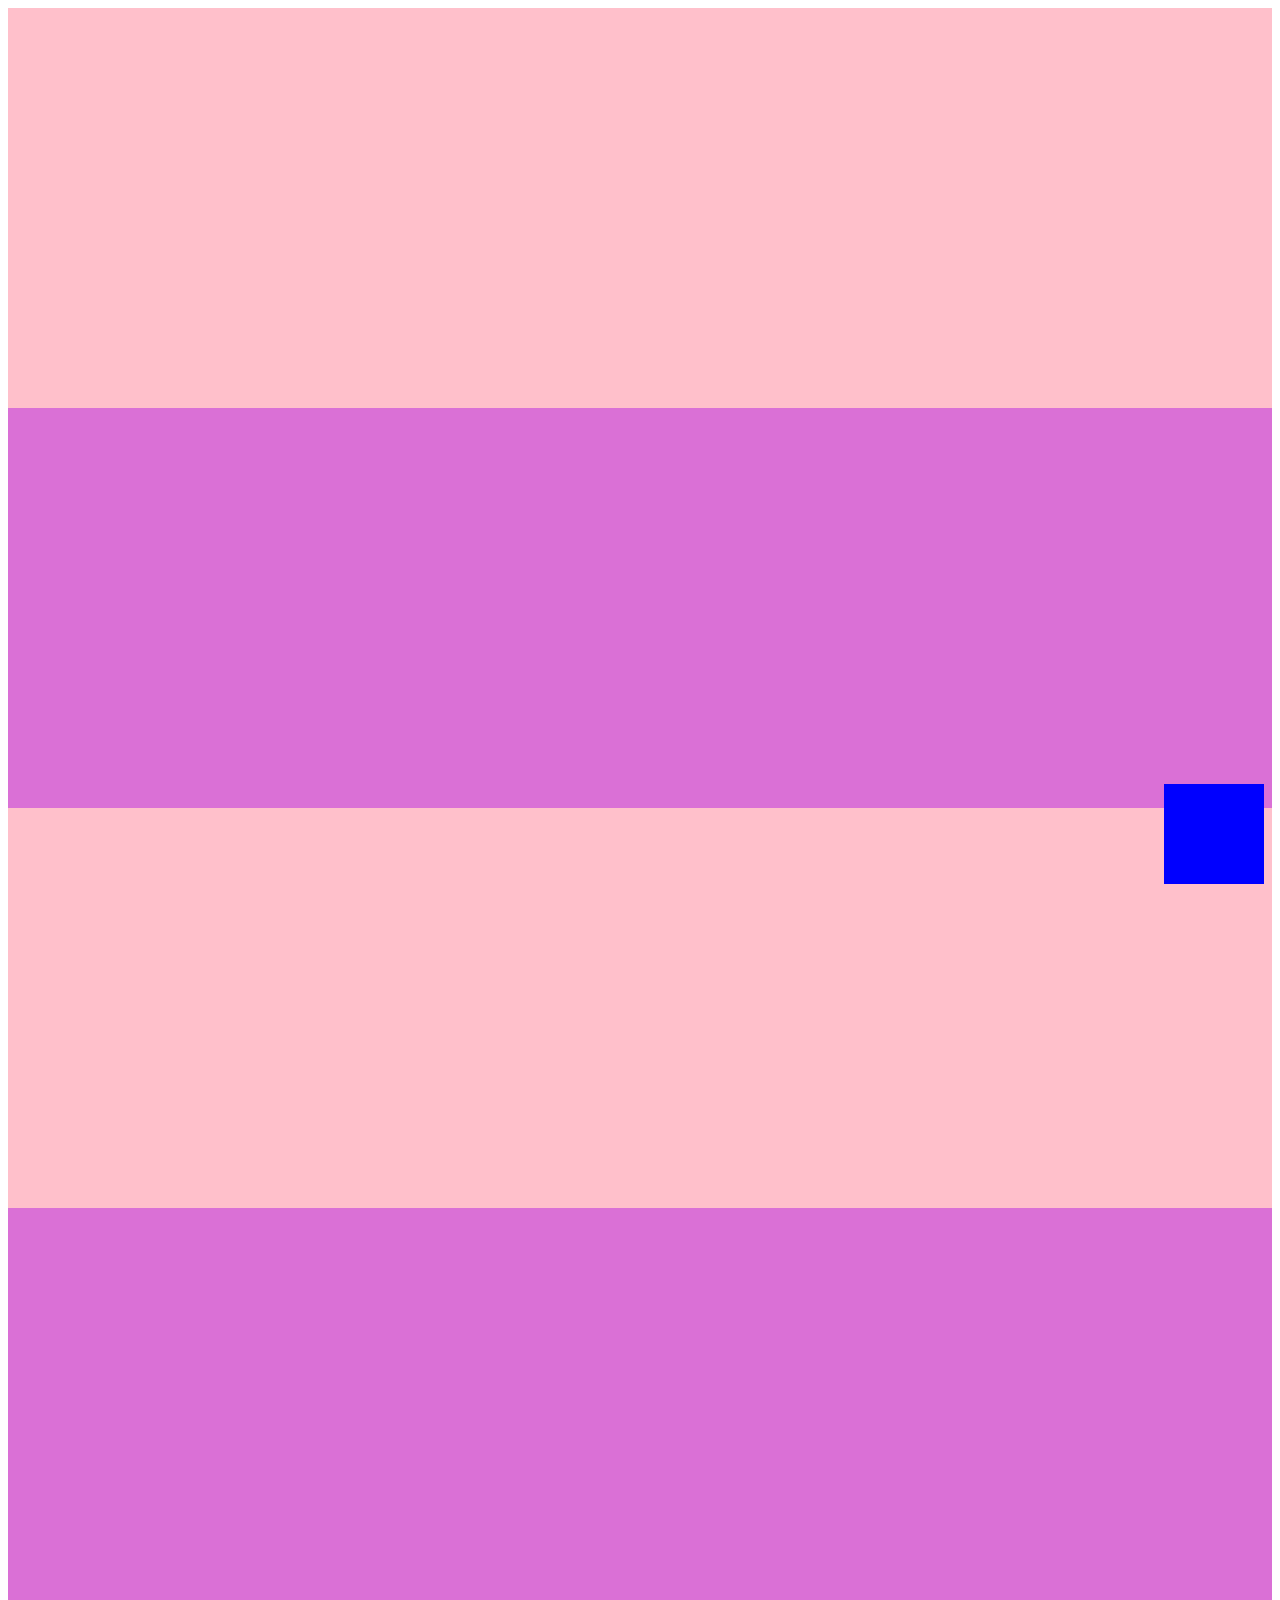
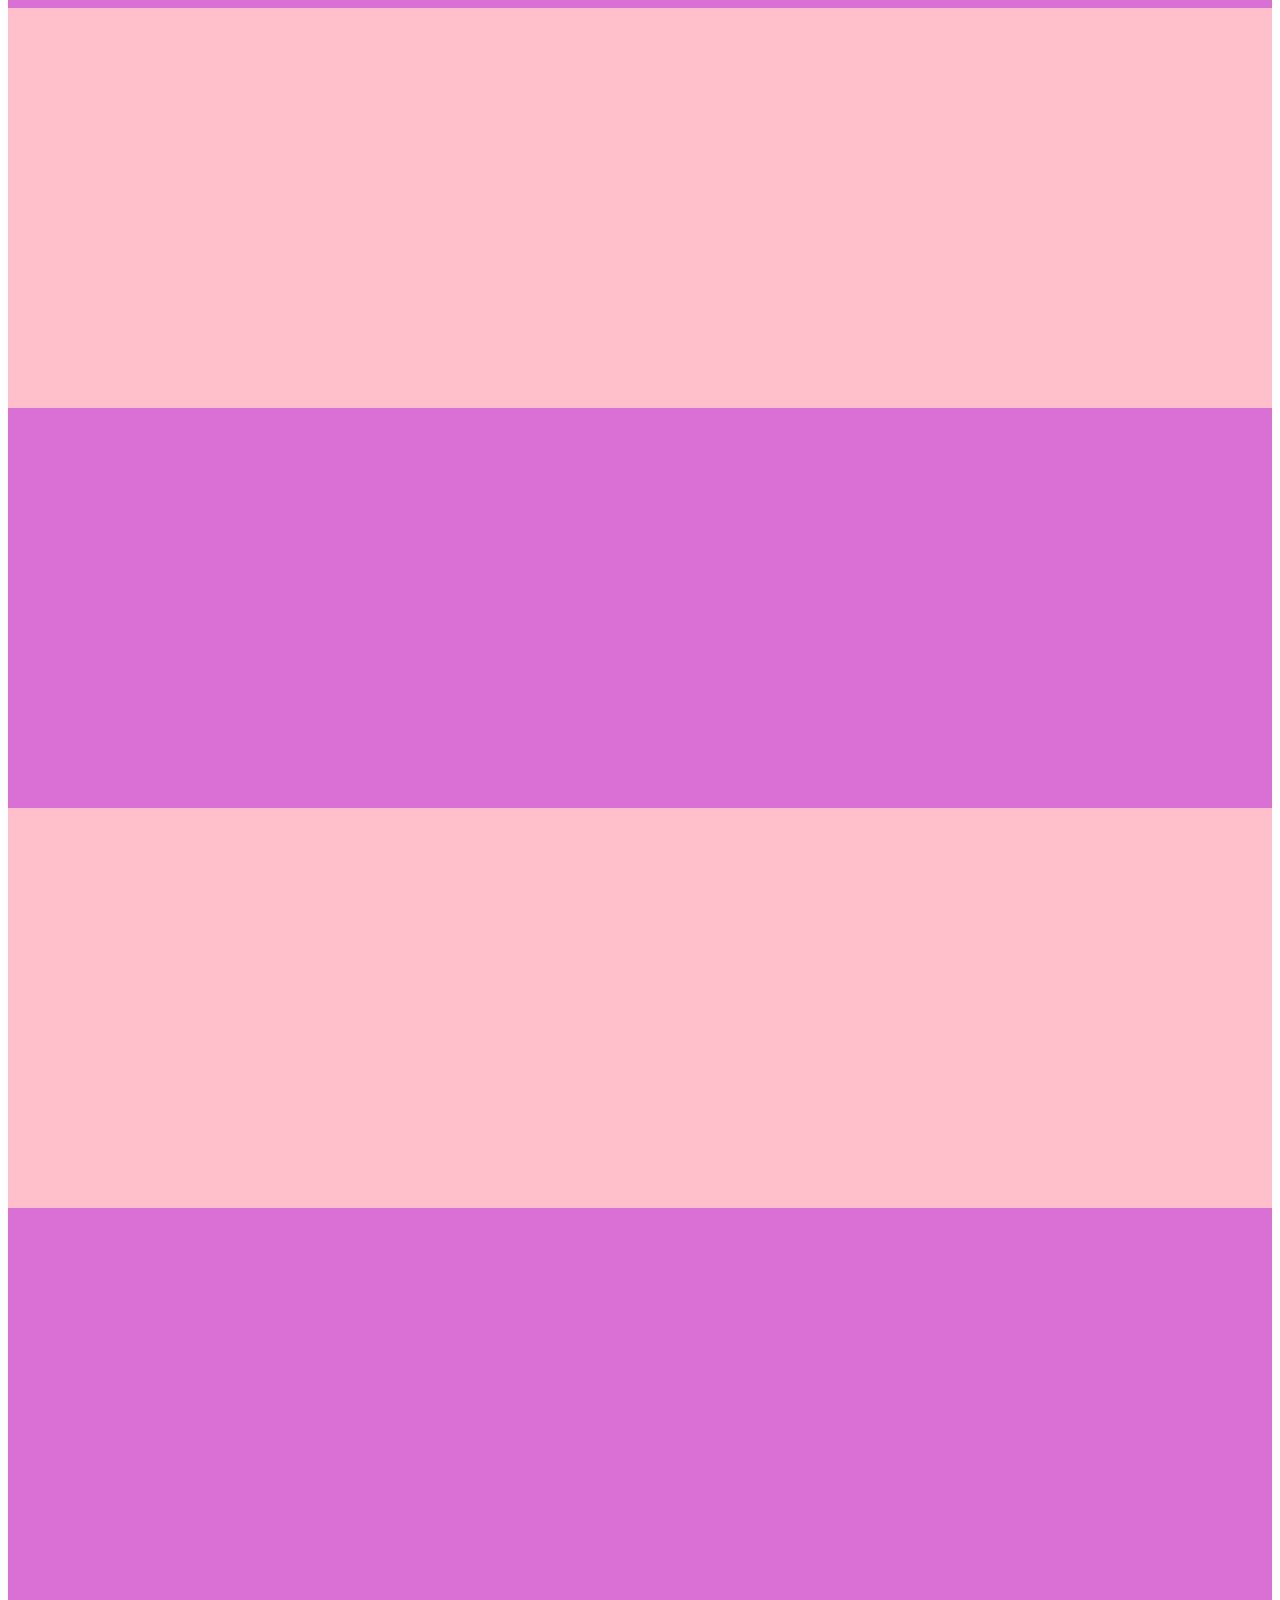
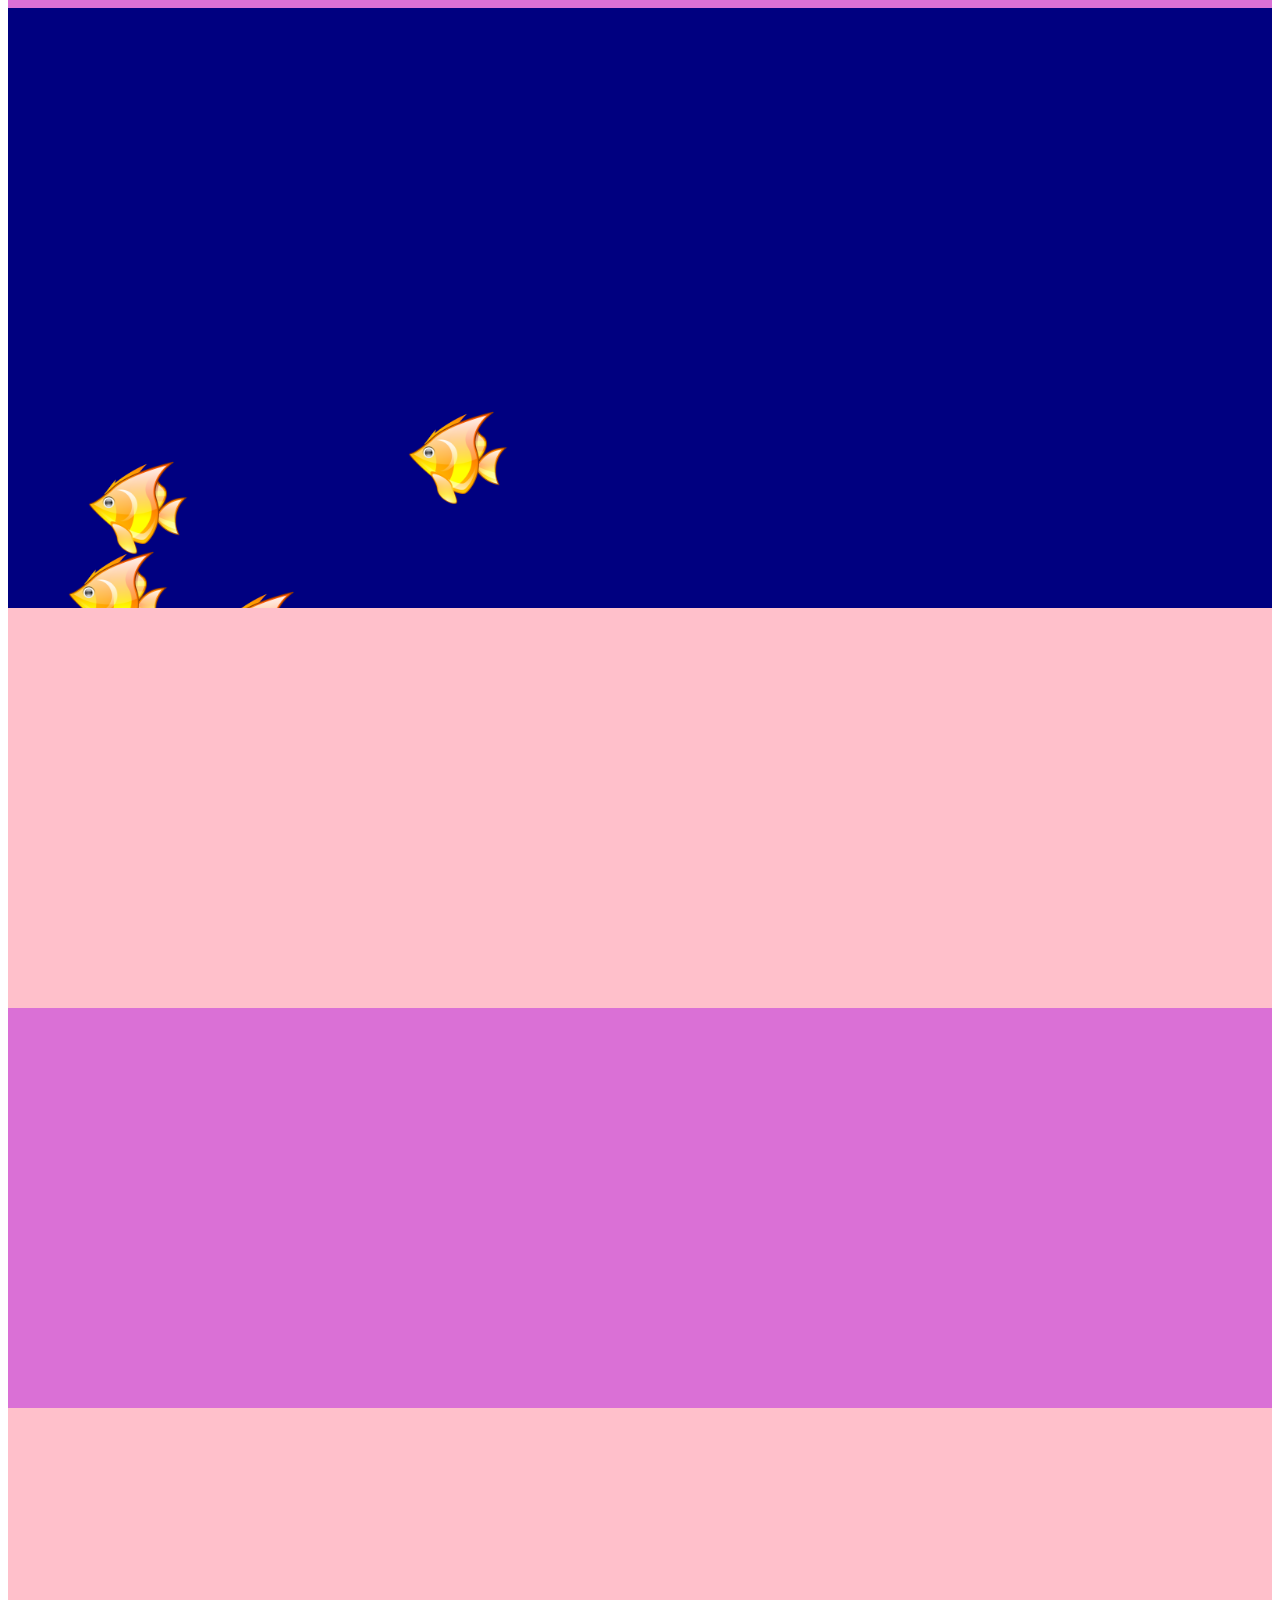
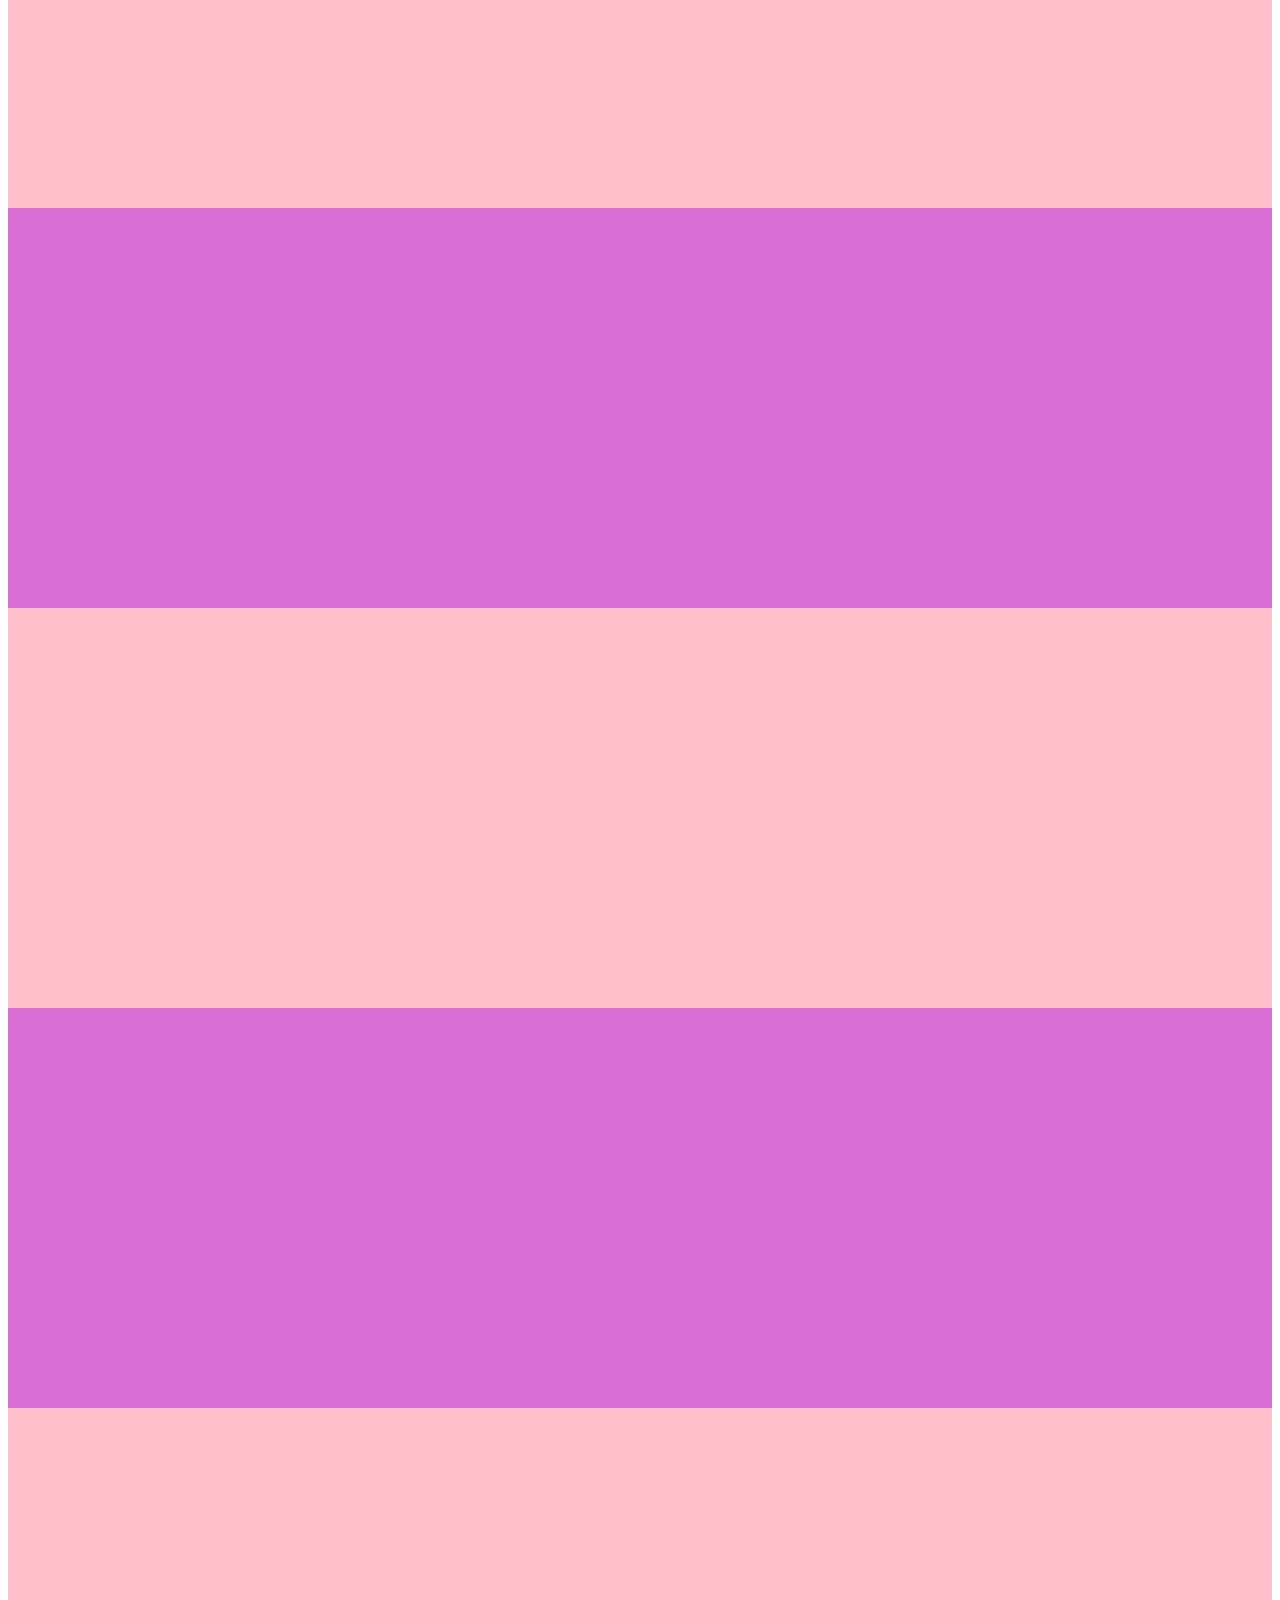
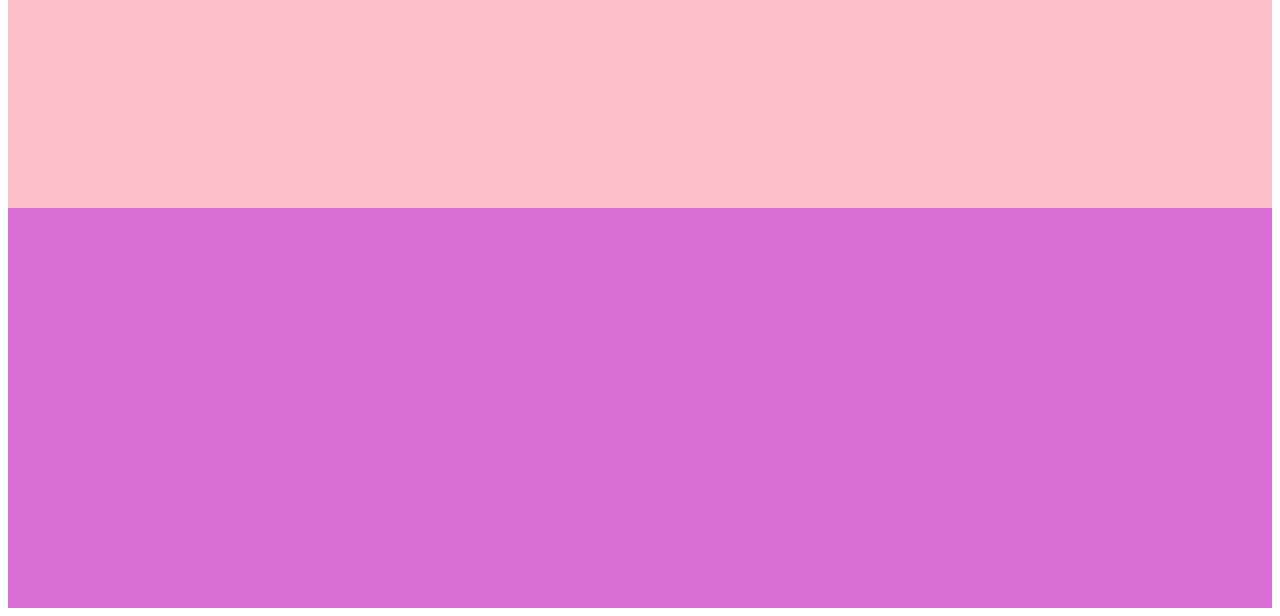
==== unit-7/index.html @ 2aadb0e4 "unit7" ====
<!DOCTYPE html>
<html>
<head>
	<style>
	.yoyo{
		width: 100px;
		height: 100px;
		position: fixed;
		right: 1em;
		bottom: 1em;
		background: blue;
	}
	@keyframes blink{
		from{opacity: 1}
		to{opacity: 0.3}
	}
	.blink{
		animation: blink .2s infinite;
	}
	#tooPla{
		height: 600px;
		background: navy;
		position: relative;
		overflow: hidden;
	}
	.fish{
		position: absolute;
		width: 100px;
		transition: all .2s
	}
	.f1{
		top: 450px;
		left: 80px;
	}
	.f2{
		top: 700px;
		left: 480px;
	}
	.f3{
		top: 540px;
		left: 60px;
	}
	.f4{
		top: 580px;
		left: 200px;
	}
	.f5{
		top: 400px;
		left: 400px;
	}
</style>
	<title>Hello Ocean World</title>
	<meta charset="utf-8">
	<link rel="stylesheet" type="text/css" href="https://jabont.com/jayss/jayss.css">
</head>
<body>

	<div id="d1" style="height: 400px;width: 100%;background: pink"></div>
	<div id="d2" style="height: 400px;width: 100%;background: orchid"></div>
	<div id="d3" style="height: 400px;width: 100%;background: pink"></div>
	<div id="d4" style="height: 400px;width: 100%;background: orchid"></div>
	<div id="d5" style="height: 400px;width: 100%;background: pink"></div>
	<div id="d6" style="height: 400px;width: 100%;background: orchid"></div>
	<div id="d7" style="height: 400px;width: 100%;background: pink"></div>
	<div id="d8" style="height: 400px;width: 100%;background: orchid"></div>
		<div id="tooPla">
		<img src="fish1.png" class="fish f1" id="f1">
		<img src="fish1.png" class="fish f2" id="f2">
		<img src="fish1.png" class="fish f3" id="f3">
		<img src="fish1.png" class="fish f4" id="f4">
		<img src="fish1.png" class="fish f5" id="f5">
	</div>
	<div id="d9" style="height: 400px;width: 100%;background: pink"></div>
	<div id="d10" style="height: 400px;width: 100%;background: orchid"></div>
	<div id="d11" style="height: 400px;width: 100%;background: pink"></div>
	<div id="d12" style="height: 400px;width: 100%;background: orchid"></div>
	<div id="d13" style="height: 400px;width: 100%;background: pink"></div>
	<div id="d14" style="height: 400px;width: 100%;background: orchid"></div>
	<div id="d15" style="height: 400px;width: 100%;background: pink"></div>
	<div id="d16" style="height: 400px;width: 100%;background: orchid"></div>
	<div id="yoyo" class="yoyo"></div>



	<script type="text/javascript">
		function rotateNongYoyo(){
			let r = window.pageYOffset;
			yoyo.style.transform = `rotate(${r}deg)`;
		}
		window.addEventListener("scroll", rotateNongYoyo);
		function blinkThat(){
			let ey = d3.offsetTop;
			let ebottom = ey+d3.offsetHeight; 
			let nowTop = window.pageYOffset;
			let nowBottom = nowTop+window.innerHeight;
			if (nowBottom>ey+300 && nowTop<ebottom-100) {
				d3.classList.add('blink');
			}
			else{
				d3.classList.remove('blink');
			}
		}
		window.addEventListener("scroll", blinkThat);

		function plaToo(){
			let y = window.pageYOffset-tooPla.offsetTop+tooPla.offsetHeight;
			console.log(y);
			f1.style.marginTop = `-${y}px`;
			f2.style.marginTop = `-${y*3}px`;
			f3.style.marginTop = `-${y*2}px`;
			f4.style.marginTop = `-${y*1.5}px`;
			f5.style.marginTop = `-${y*0.7}px`;
		}
		window.addEventListener("scroll", plaToo);
	</script>
</body>
</html>
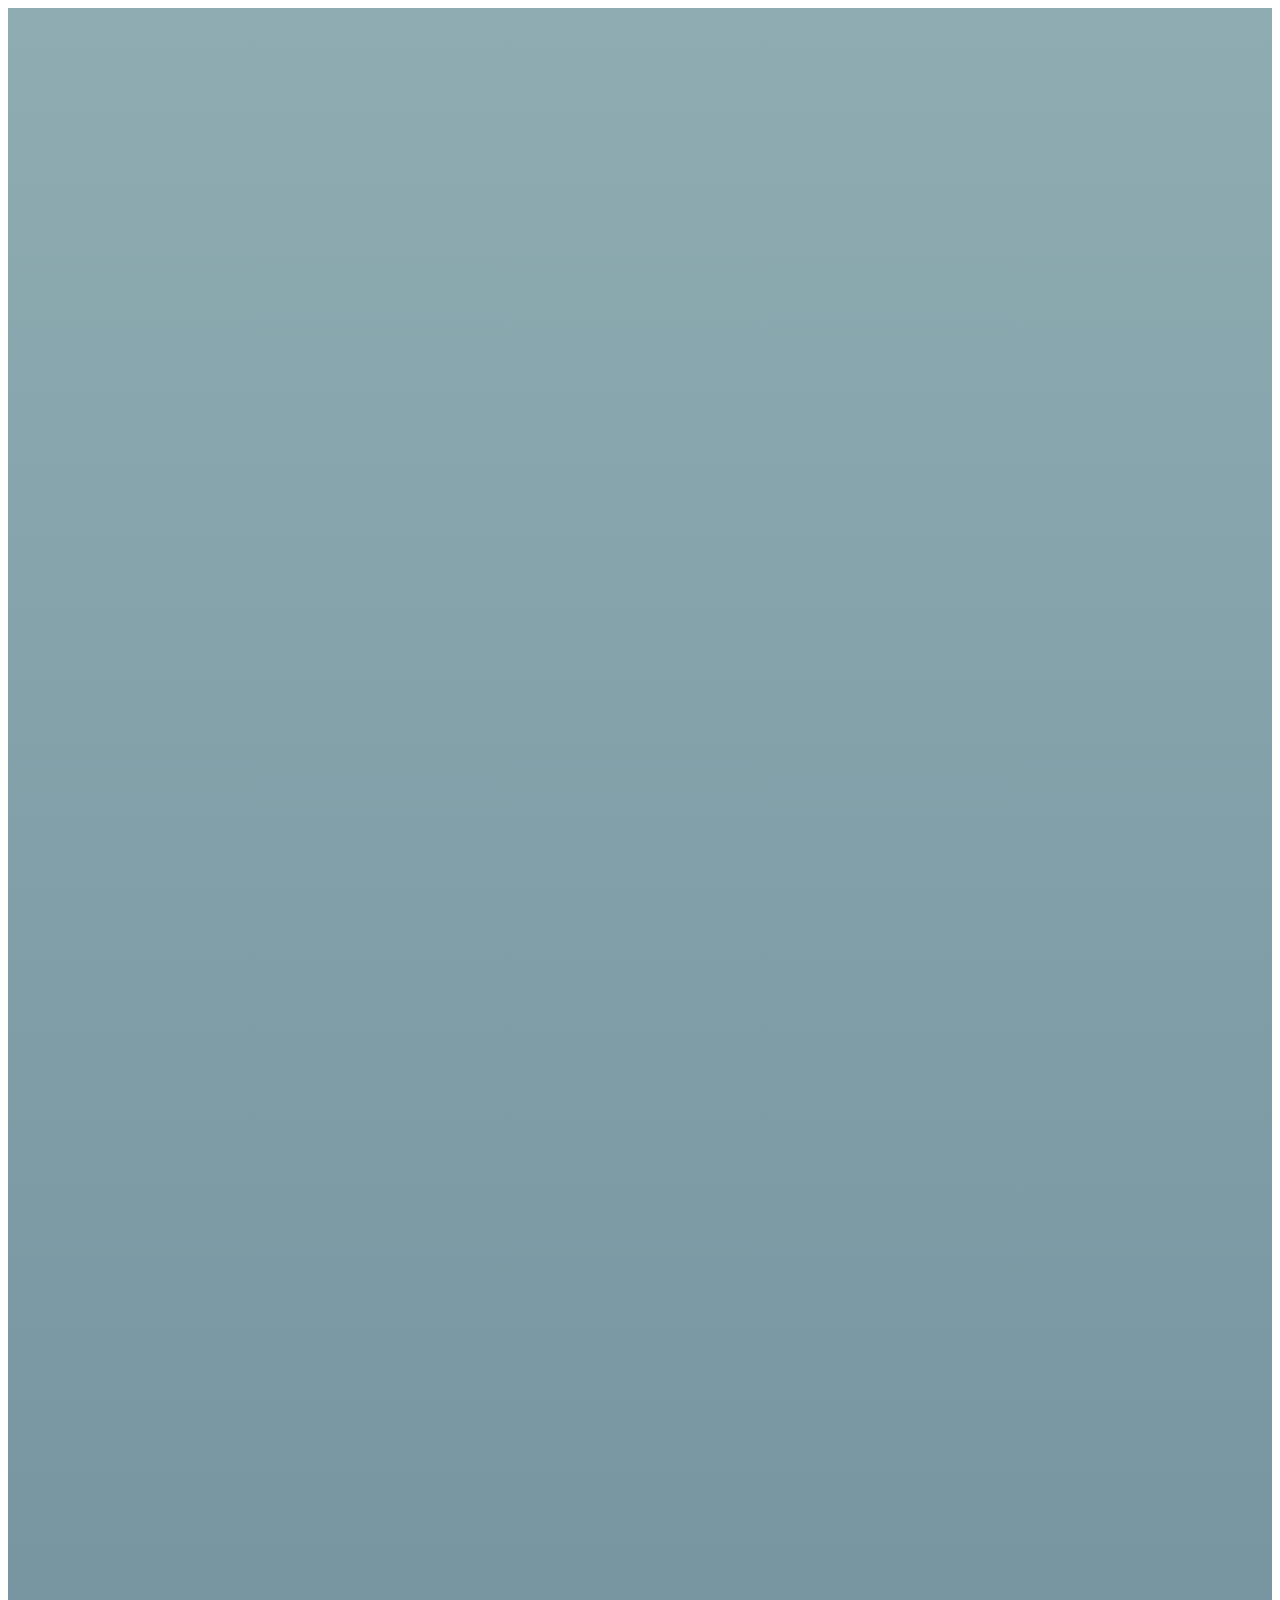
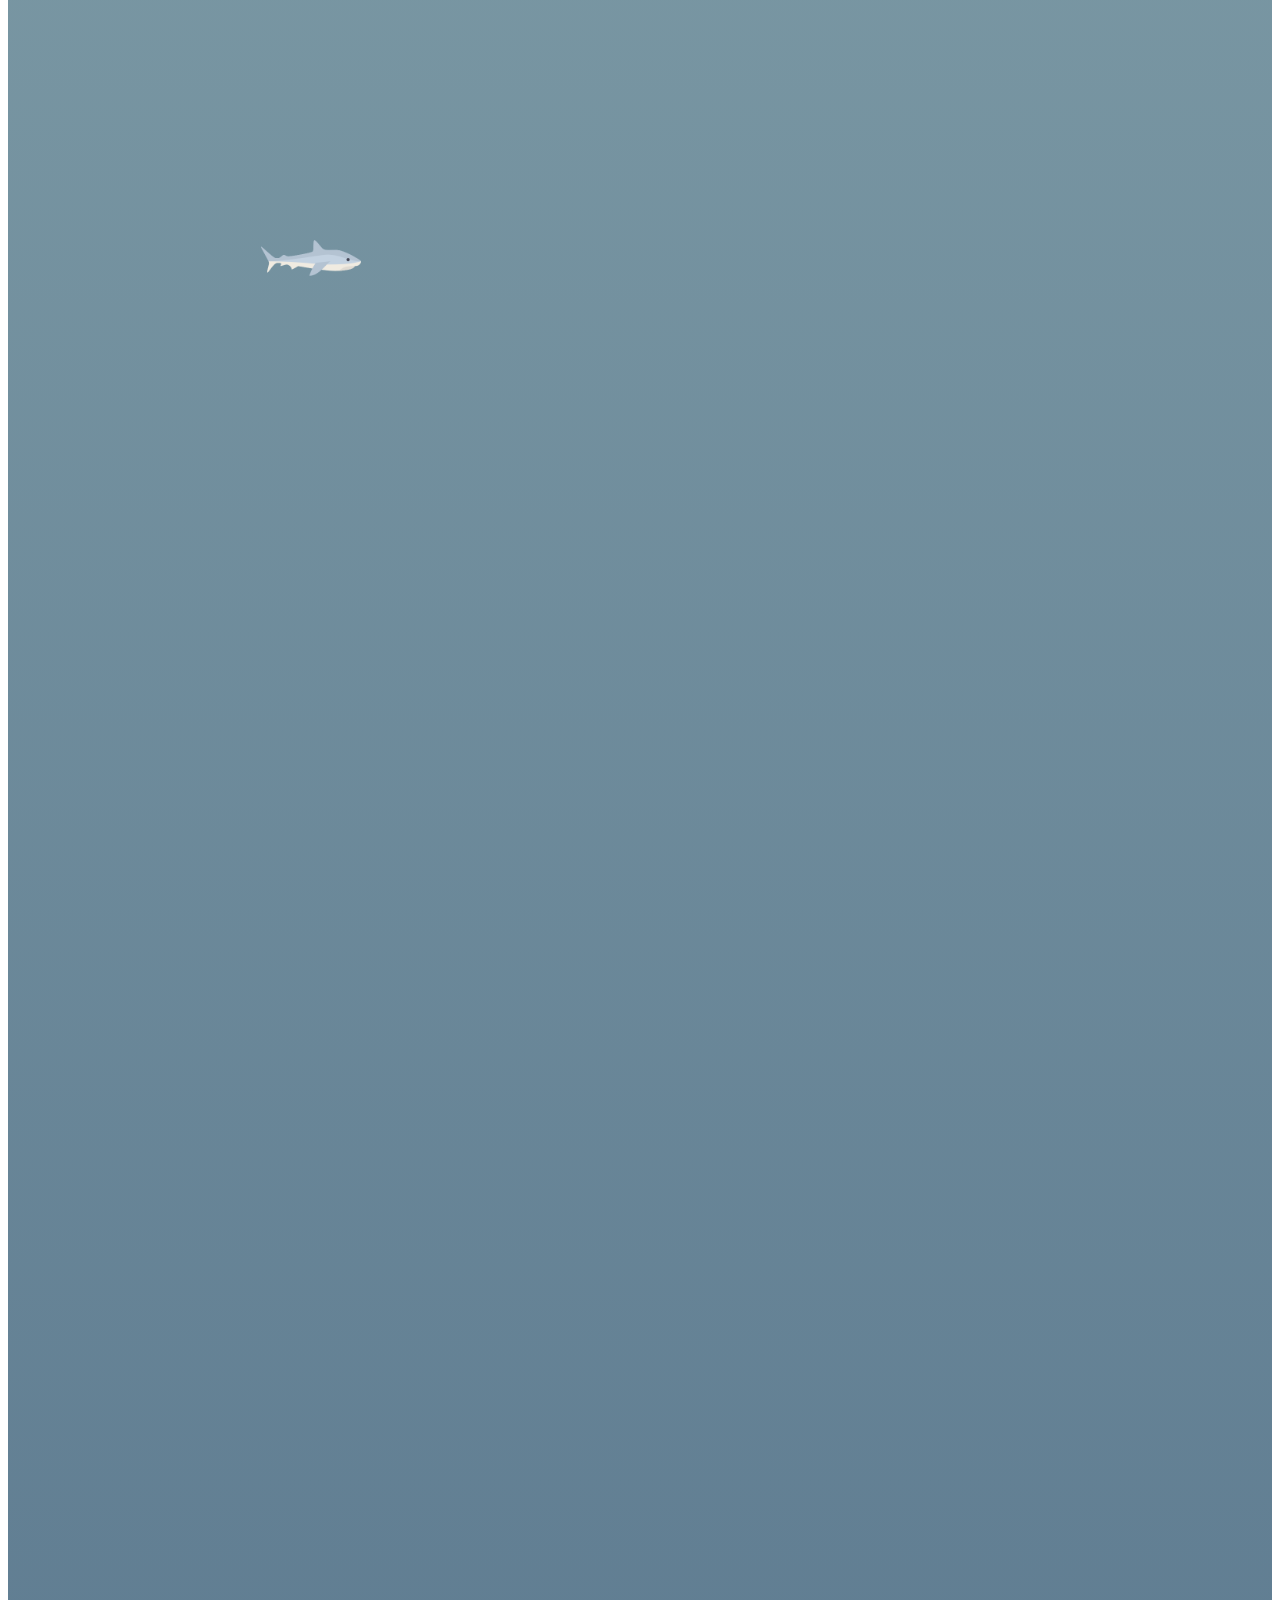
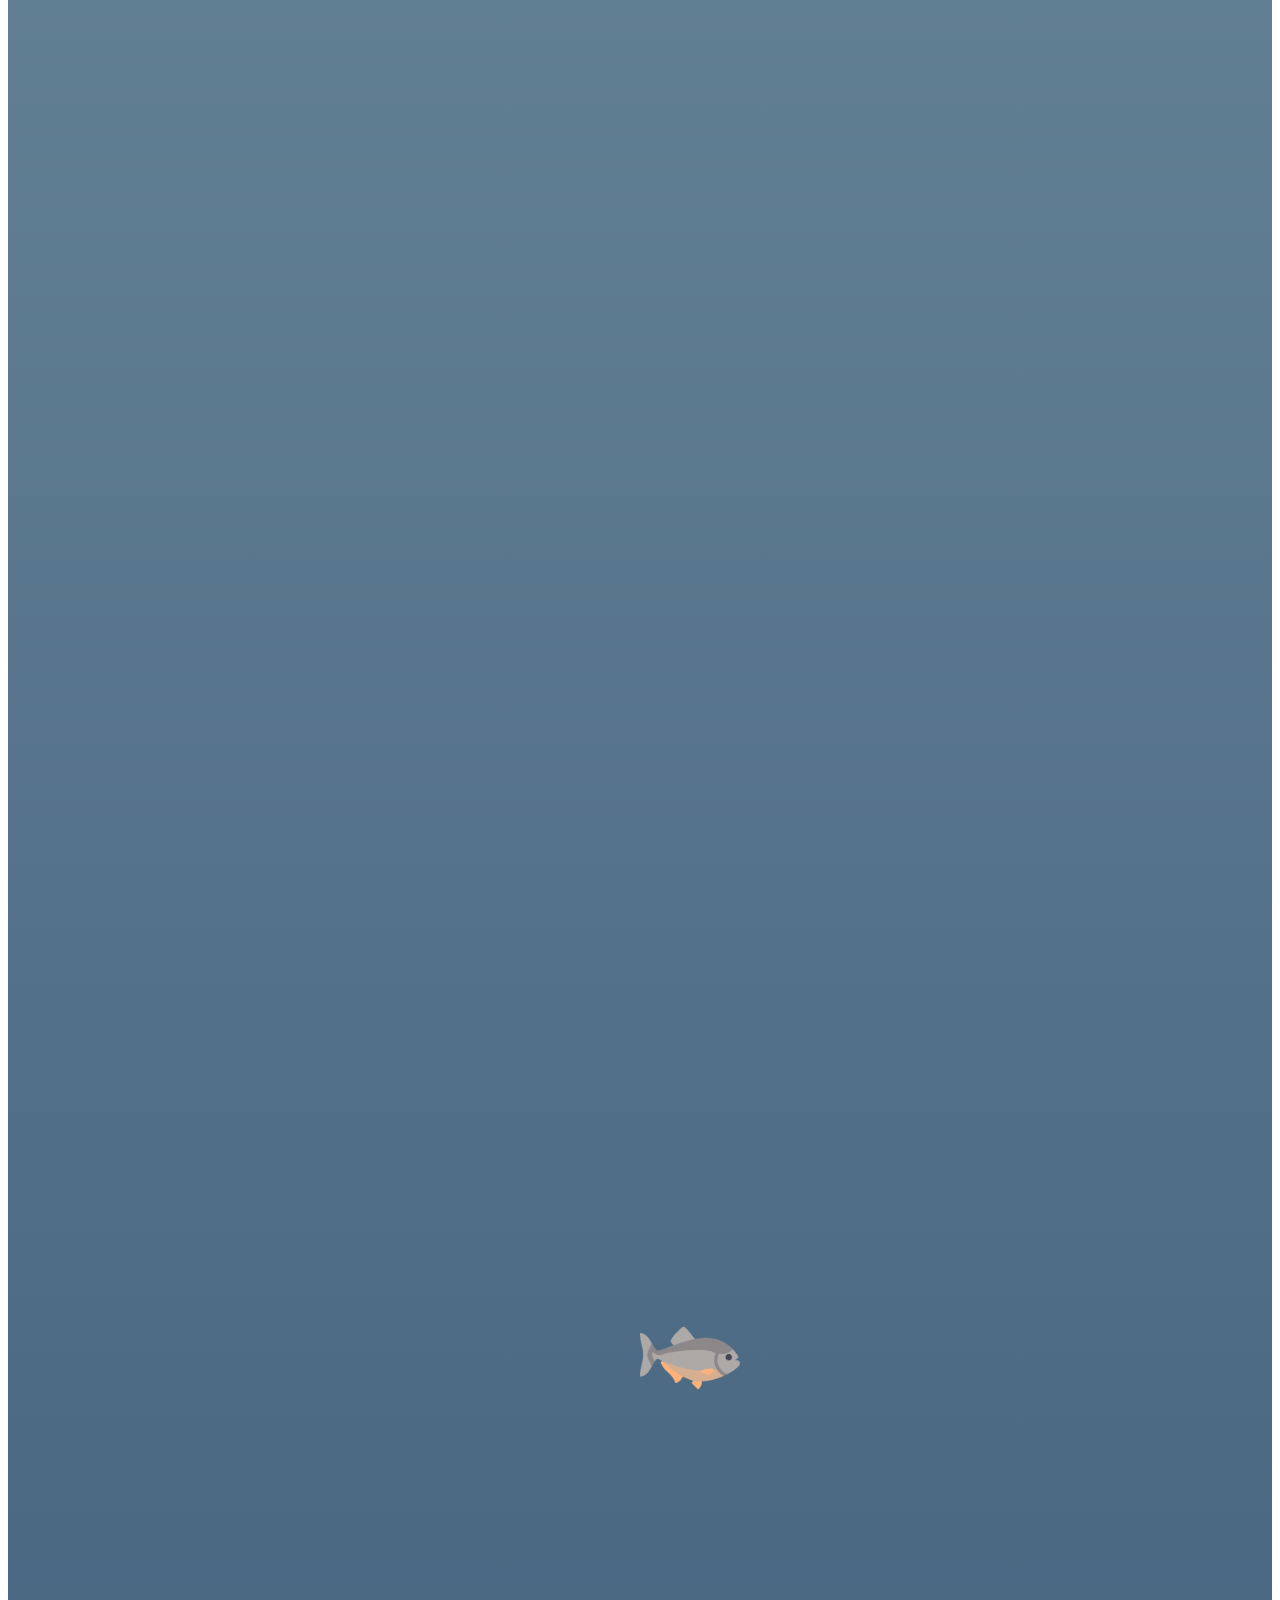
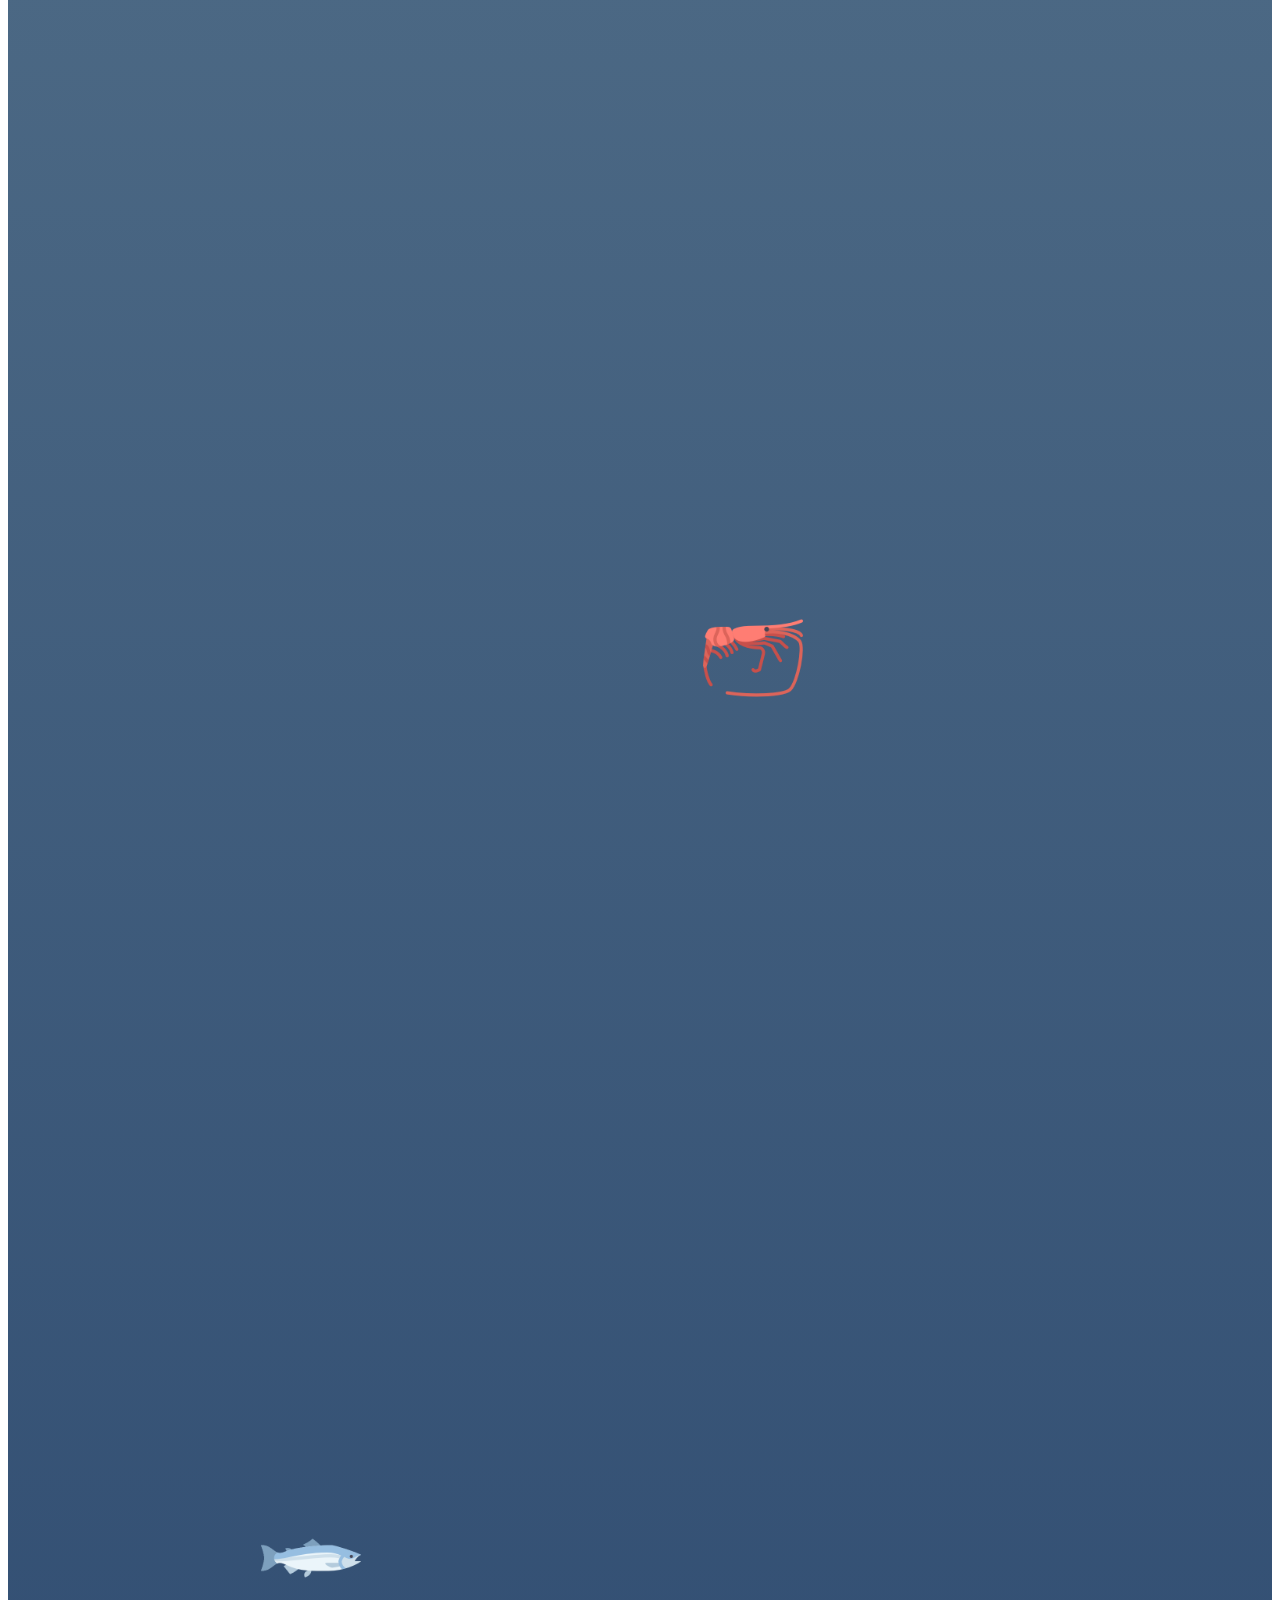
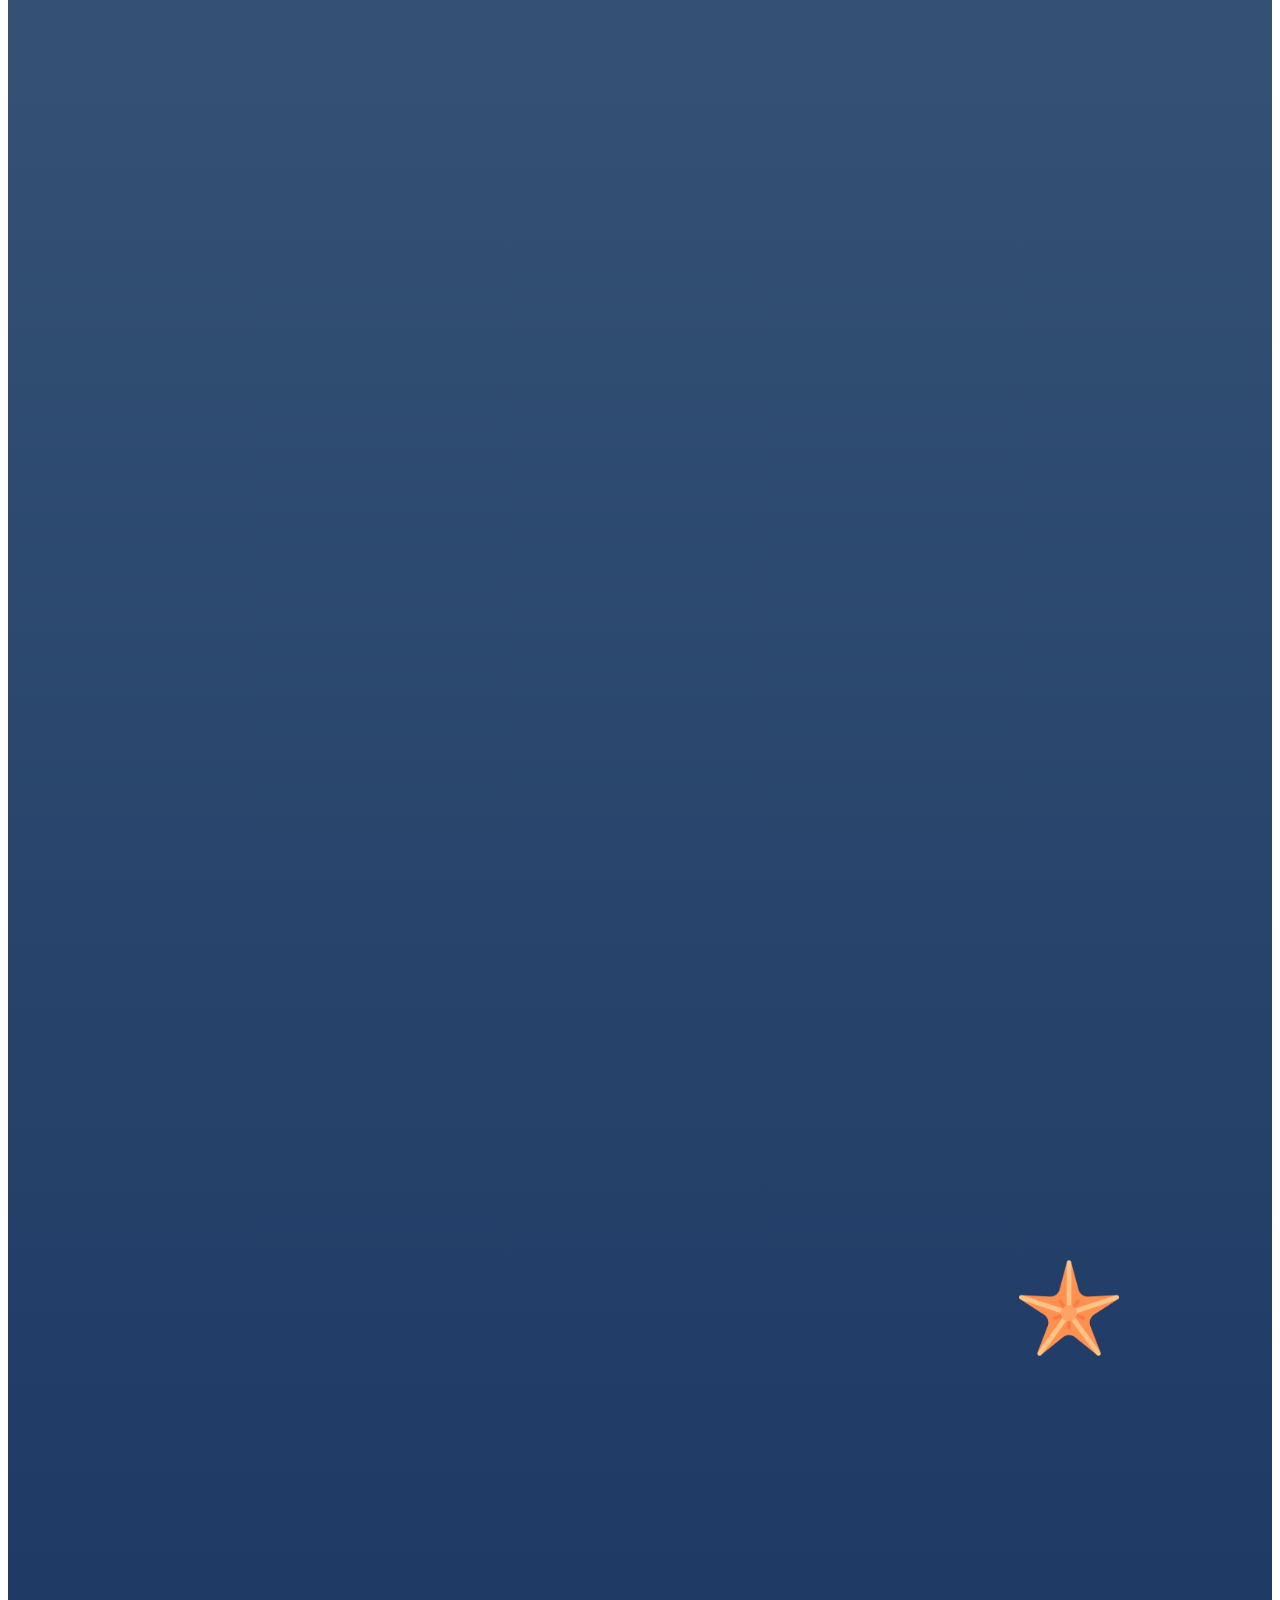
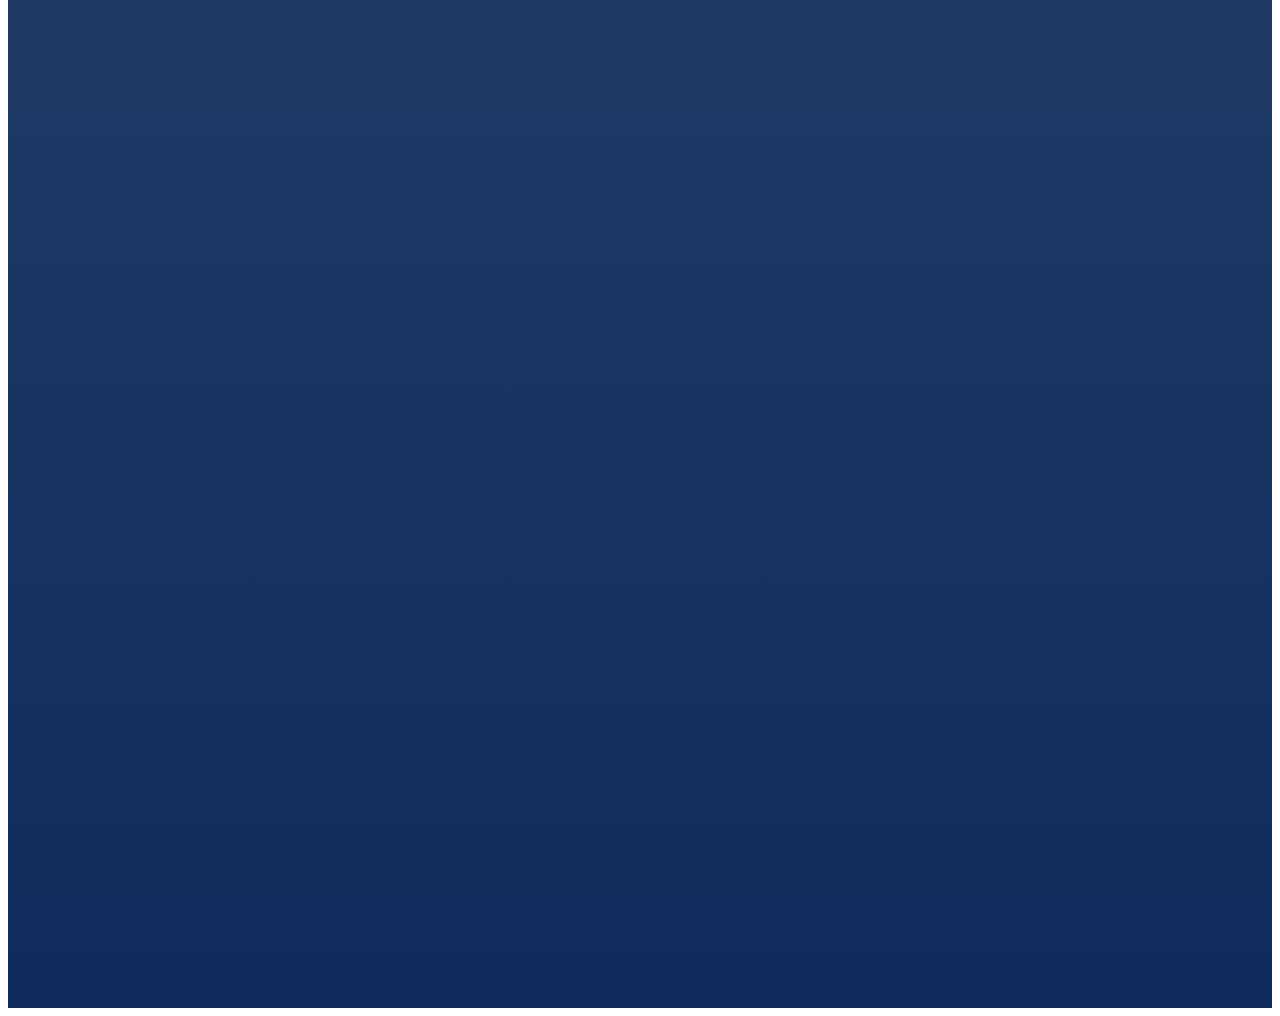
==== commit 22924a64: "unit 7" ====
--- a/unit-7/index.html
+++ b/unit-7/index.html
@@ -18,35 +18,36 @@
 		animation: blink .2s infinite;
 	}
 	#tooPla{
-		height: 600px;
-		background: navy;
+		height: 1000vh;
+		background-color: #102C5C;
+		background-image: linear-gradient( #8EACB1, #102C5C);
 		position: relative;
 		overflow: hidden;
 	}
 	.fish{
 		position: absolute;
 		width: 100px;
-		transition: all .2s
+		transition: all 1s;
 	}
 	.f1{
-		top: 450px;
-		left: 80px;
+		top: 50%;
+		left: 50%;
 	}
 	.f2{
-		top: 700px;
-		left: 480px;
+		top: 70%;
+		left: 20%;
 	}
 	.f3{
-		top: 540px;
-		left: 60px;
+		top: 20%;
+		left: 20%;
 	}
 	.f4{
-		top: 580px;
-		left: 200px;
+		top: 60%;
+		left: 55%;
 	}
 	.f5{
-		top: 400px;
-		left: 400px;
+		top: 85%;
+		left: 80%;
 	}
 </style>
 	<title>Hello Ocean World</title>
@@ -55,30 +56,15 @@
 </head>
 <body>
 
-	<div id="d1" style="height: 400px;width: 100%;background: pink"></div>
-	<div id="d2" style="height: 400px;width: 100%;background: orchid"></div>
-	<div id="d3" style="height: 400px;width: 100%;background: pink"></div>
-	<div id="d4" style="height: 400px;width: 100%;background: orchid"></div>
-	<div id="d5" style="height: 400px;width: 100%;background: pink"></div>
-	<div id="d6" style="height: 400px;width: 100%;background: orchid"></div>
-	<div id="d7" style="height: 400px;width: 100%;background: pink"></div>
-	<div id="d8" style="height: 400px;width: 100%;background: orchid"></div>
+	
 		<div id="tooPla">
-		<img src="fish1.png" class="fish f1" id="f1">
-		<img src="fish1.png" class="fish f2" id="f2">
-		<img src="fish1.png" class="fish f3" id="f3">
-		<img src="fish1.png" class="fish f4" id="f4">
-		<img src="fish1.png" class="fish f5" id="f5">
-	</div>
-	<div id="d9" style="height: 400px;width: 100%;background: pink"></div>
-	<div id="d10" style="height: 400px;width: 100%;background: orchid"></div>
-	<div id="d11" style="height: 400px;width: 100%;background: pink"></div>
-	<div id="d12" style="height: 400px;width: 100%;background: orchid"></div>
-	<div id="d13" style="height: 400px;width: 100%;background: pink"></div>
-	<div id="d14" style="height: 400px;width: 100%;background: orchid"></div>
-	<div id="d15" style="height: 400px;width: 100%;background: pink"></div>
-	<div id="d16" style="height: 400px;width: 100%;background: orchid"></div>
-	<div id="yoyo" class="yoyo"></div>
+		<img src="piranha.png" class="fish f1" id="f1">
+		<img src="salmon.png" class="fish f2" id="f2">
+		<img src="shark.png" class="fish f3" id="f3">
+		<img src="shrimp.png" class="fish f4" id="f4">
+		<img src="starfish.png" class="fish f5" id="f5">
+		</div>
+
 
 
 
@@ -105,11 +91,12 @@
 		function plaToo(){
 			let y = window.pageYOffset-tooPla.offsetTop+tooPla.offsetHeight;
 			console.log(y);
-			f1.style.marginTop = `-${y}px`;
-			f2.style.marginTop = `-${y*3}px`;
-			f3.style.marginTop = `-${y*2}px`;
-			f4.style.marginTop = `-${y*1.5}px`;
-			f5.style.marginTop = `-${y*0.7}px`;
+			f1.style.marginTop = `-${y*0.2}px`;
+			f2.style.marginTop = `-${y*0.2}px`;
+			f3.style.marginTop = `-${y*0.1}px`;
+			f4.style.marginTop = `-${y*0.2}px`;
+			f5.style.marginTop = `-${y*0.2}px`;
+			
 		}
 		window.addEventListener("scroll", plaToo);
 	</script>
